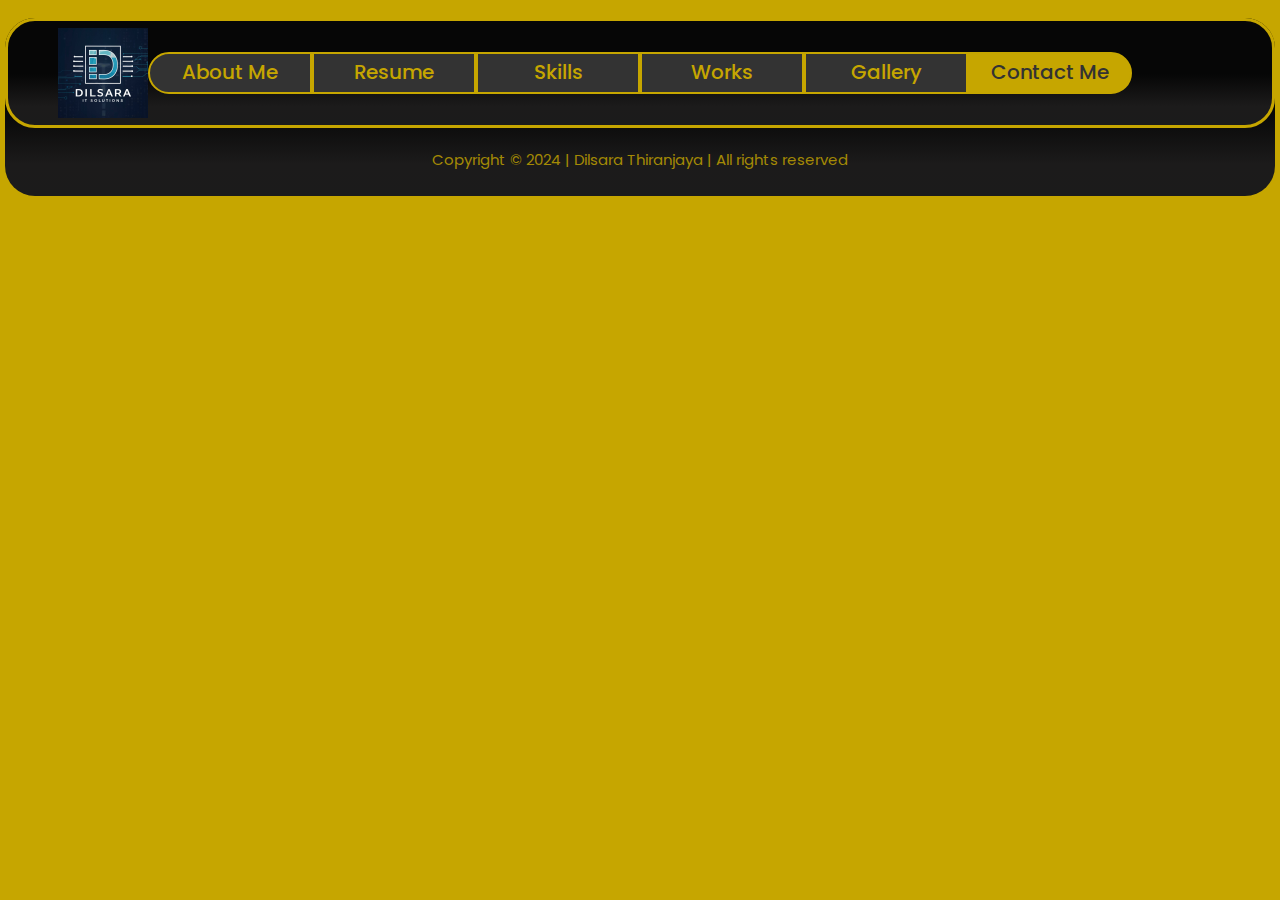
==== pages/contact-me.html @ de801119 "Initial commit" ====
<!DOCTYPE html>
<html lang="en">
<head>
    <meta charset="UTF-8">
    <meta name="viewport" content="width=device-width, initial-scale=1.0">
    <title>Dilsara Thiranjaya</title>
    <link rel="icon" href="/assets/images/Logo.jpeg">
    <link rel="stylesheet" href="/assets/css/contact-me.css">
    <link rel="preconnect" href="https://fonts.googleapis.com">
    <link rel="preconnect" href="https://fonts.gstatic.com" crossorigin>
    <link
        href="https://fonts.googleapis.com/css2?family=Poppins:ital,wght@0,100;0,200;0,300;0,400;0,500;0,600;0,700;0,800;0,900;1,100;1,200;1,300;1,400;1,500;1,600;1,700;1,800;1,900&display=swap"
        rel="stylesheet">
</head>
<body class="background">
    <div class="content-bg">
        <header class="header-box">
            <img id="header-logo" src="/assets/images/Logo.jpeg" alt="Logo">
            <div class="navigation-box">
                <nav>
                    <ul class="menu">
                        <li><a class="left-menu-box" id="about-me" href="/pages/about-me.html">About Me</a></li>
                        <li><a class="middle-menu-box" id="resume" href="/pages/resume.html">Resume</a></li>
                        <li><a class="middle-menu-box" id="skills" href="/pages/skills.html">Skills</a></li>
                        <li><a class="middle-menu-box" id="works" href="/pages/works.html">Works</a></li>
                        <li><a class="middle-menu-box" id="gallery" href="/pages/gallery.html">Gallery</a></li>
                        <li><a class="right-menu-box" id="contact-me" href="#">Contact Me</a></li>
                    </ul>
                </nav>
            </div>
        </header>
        <main>

        </main>
        <footer class="footer-box">
            <p id="copyright">Copyright © 2024 | Dilsara Thiranjaya | All rights reserved</p>
        </footer>
    </div>
    
</body>
</html>
---- assets/css/contact-me.css ----
.background {
  background-color: #c6a600;
  margin: 0;
  padding: 18px 5px 5px 5px;
}

.content-bg {
  height: 100%;
  width: 100%;
  background: linear-gradient(
    to bottom,
    #060606 51%,
    #1c1b1b 82%,
    #1b1b1b 100%
  );
  border-radius: 30px;
  align-items: center;
  justify-content: center;
}

/* ------------------------------- Header ------------------------------- */

.header-box {
  height: 110px;
  width: 100%;
  background: linear-gradient(
    to bottom,
    #060606 51%,
    #1c1b1b 82%,
    #1b1b1b 100%
  );
  border: 3px solid #c6a600;
  box-sizing: border-box;
  border-radius: 30px;
  display: flex;
  align-items: center;
  justify-content: center;
}

#header-logo {
  height: 90px;
  width: 90px;
  padding-left: 50px;
}

.navigation-box {
  margin: 0 auto;
  padding-right: 140px;
}

.menu {
  display: flex;
  padding: 0;
}

.menu li {
  list-style: none;
  font-size: 20px;
}

.menu li a {
  display: inline-block;
  width: 120px;
  height: 17.5px;
  line-height: 17.5px;
  text-align: center;
  padding: 10px 20px;
  background-color: #333333;
  color: #c6a600;
  border: 2px solid #c6a600;
  font-family: "Poppins", sans-serif;
  font-weight: 500;
  text-decoration: none;
  transition: 0.3s ease-in-out;
}

.left-menu-box {
  border-radius: 30px 0px 0px 30px;
}

.right-menu-box {
  border-radius: 0px 30px 30px 0px;
}

.middle-menu-box {
  border-radius: 0px;
}

.menu li a:hover {
  background-color: #ecc502;
  color: #333333;
  border-color: #ecc502;
  box-shadow: #ecc502 0px 0px 10px;
}

#contact-me {
  background-color: #c6a600;
  color: #333333;
  border-color: #c6a600;
  cursor: default;
}

#contact-me:hover {
  background-color: #c6a600;
  color: #333333;
  border-color: #c6a600;
  box-shadow: none;
}

/* ------------------------------- Content ------------------------------- */

.content-box {
  height: 100%;
  width: 100%;
  border-radius: 30px 30px 30px 30px;
  margin-top: 20px;
}

hr {
  width: 95%;
  border: 2px solid #c6a600;
  border-radius: 30px;
  margin-top: 20px;
  margin-bottom: 20px;
}

/* ------------------------------- Footer ------------------------------- */

.footer-box {
  align-items: center;
  justify-content: center;
  margin: 20px;
  padding-bottom: 10px;
}

#copyright {
  font-family: "Poppins", sans-serif;
  font-weight: 400;
  font-size: 15px;
  opacity: 0.8;
  text-align: center;
  color: #c6a600;
}
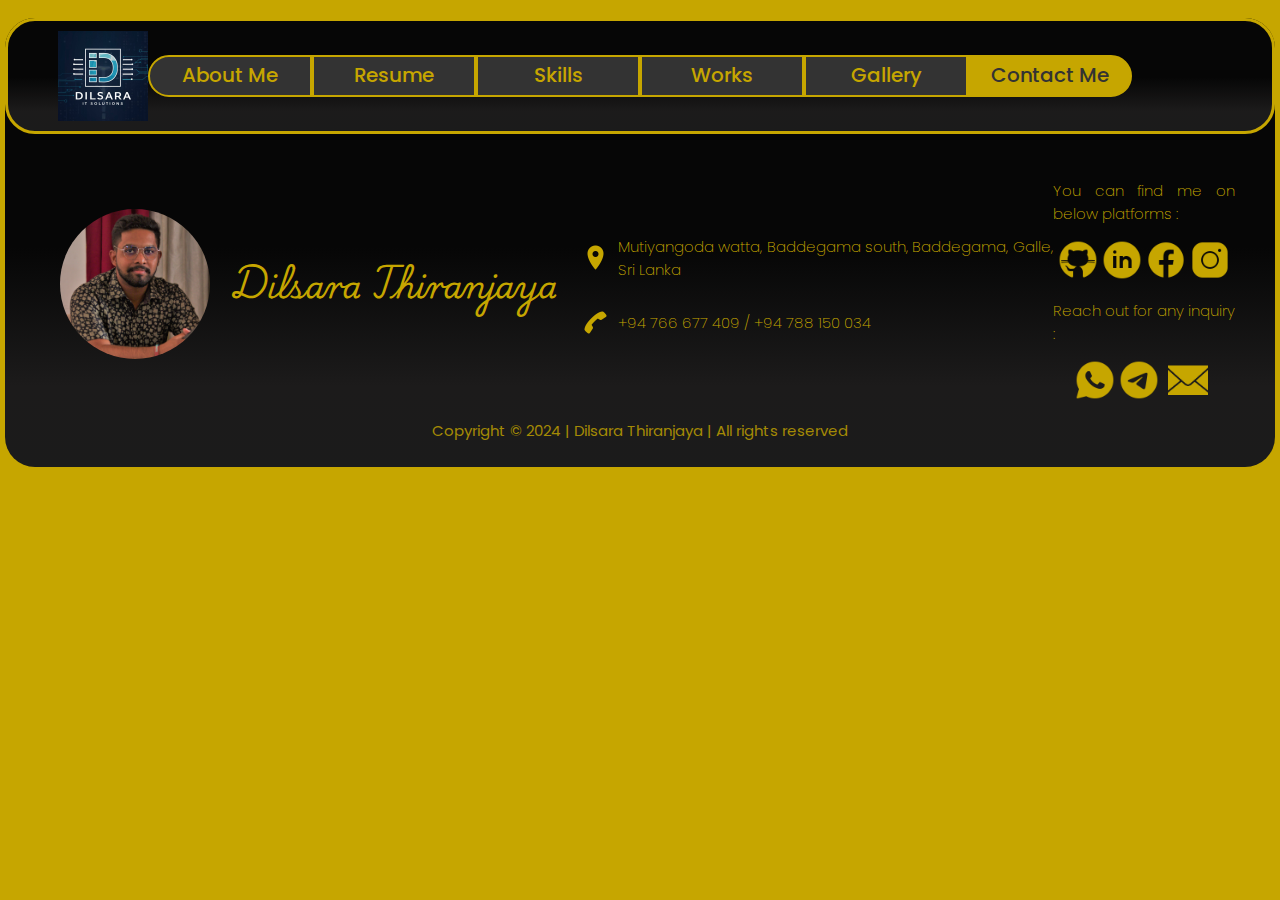
==== commit 0f0c303a: "Updated" ====
--- a/pages/contact-me.html
+++ b/pages/contact-me.html
@@ -1,5 +1,6 @@
 <!DOCTYPE html>
 <html lang="en">
+
 <head>
     <meta charset="UTF-8">
     <meta name="viewport" content="width=device-width, initial-scale=1.0">
@@ -11,7 +12,9 @@
     <link
         href="https://fonts.googleapis.com/css2?family=Poppins:ital,wght@0,100;0,200;0,300;0,400;0,500;0,600;0,700;0,800;0,900;1,100;1,200;1,300;1,400;1,500;1,600;1,700;1,800;1,900&display=swap"
         rel="stylesheet">
+    <link href="https://fonts.googleapis.com/css2?family=Playwrite+CU:wght@100..400&display=swap" rel="stylesheet">
 </head>
+
 <body class="background">
     <div class="content-bg">
         <header class="header-box">
@@ -33,9 +36,67 @@
 
         </main>
         <footer class="footer-box">
+            <div class="main-box">
+                <div class="left-side-box">
+                    <img id="footer-image" src="/assets/images/Profile-picture.png" alt="profile-image">
+                    <p id="footer-name">
+                        Dilsara Thiranjaya
+                    </p>
+                </div>
+                <div class="middle-box">
+                    <div class="contact-content">
+                        <img class="contact-icon" src="/assets/icons/Location-icon.png" alt="location" />
+                        <p class="contact-text">
+                            Mutiyangoda watta, Baddegama south, Baddegama, Galle, Sri Lanka
+                        </p>
+                    </div>
+                    <div class="contact-content">
+                        <img class="contact-icon" src="/assets/icons/Tel-icon.png" alt="tel" />
+                        <p class="contact-text">
+                            +94 766 677 409 / +94 788 150 034
+                        </p>
+                    </div>
+                </div>
+                <div class="right-side-box">
+                    <div class="social-media">
+                        <p id="follow-me-text">You can find me on below platforms :</p>
+                        <nav>
+                            <a href="https://github.com/DilsaraThiranjaya/" target="_blank">
+                                <img class="social-media-icon" src="/assets/icons/Github-icon.png" alt="github" />
+                            </a>
+                            <a href="https://www.linkedin.com/in/dilsara-thiranjaya-97b65128b/" target="_blank">
+                                <img class="social-media-icon" src="/assets/icons/LinkedIn-icon.png" alt="linkedin" />
+                            </a>
+                            <a href="https://web.facebook.com/dilsara.thiranjaya/" target="_blank">
+                                <img class="social-media-icon" src="/assets/icons/Facebook-icon.png" alt="facebook" />
+                            </a>
+                            </a>
+                            <a href="https://www.instagram.com/dilsarathiranjaya/" target="_blank">
+                                <img class="social-media-icon" src="/assets/icons/Instagram-icon.png" alt="instagram" />
+                            </a>
+                        </nav>
+                    </div>
+                    <div class="social-media">
+                        <p id="follow-me-text">Reach out for any inquiry :</p>
+                        <nav>
+                            <a href="https://wa.me/94766677409/" target="_blank">
+                                <img class="social-media-icon" src="/assets/icons/Whatsapp-icon.png" alt="whatsapp" />
+                            </a>
+                            <a href="https://t.me/dilsarathiranjaya/" target="_blank">
+                                <img class="social-media-icon" src="/assets/icons/Telegram-icon.png" alt="telegram" />
+                            </a>
+                            <a href="mailto:dilsarathiranjaya3@gmail.com/" target="_blank">
+                                <img id="email-icon" class="social-media-icon" src="/assets/icons/Email-icon.png"
+                                    alt="email" />
+                            </a>
+                        </nav>
+                    </div>
+                </div>
+            </div>
             <p id="copyright">Copyright © 2024 | Dilsara Thiranjaya | All rights reserved</p>
         </footer>
     </div>
-    
+
 </body>
+
 </html>--- a/assets/css/contact-me.css
+++ b/assets/css/contact-me.css
@@ -22,7 +22,6 @@
 
 .header-box {
   height: 110px;
-  width: 100%;
   background: linear-gradient(
     to bottom,
     #060606 51%,
@@ -30,7 +29,6 @@
     #1b1b1b 100%
   );
   border: 3px solid #c6a600;
-  box-sizing: border-box;
   border-radius: 30px;
   display: flex;
   align-items: center;
@@ -127,10 +125,12 @@
 /* ------------------------------- Footer ------------------------------- */
 
 .footer-box {
+  display: flex;
+  flex-direction: column;
   align-items: center;
   justify-content: center;
   margin: 20px;
-  padding-bottom: 10px;
+  padding: 10px 20px;
 }
 
 #copyright {
@@ -140,4 +140,96 @@
   opacity: 0.8;
   text-align: center;
   color: #c6a600;
-}+}
+
+.main-box {
+  display: flex;
+  width: 100%;
+  justify-content: space-between;
+  align-items: center;
+  padding: 0;
+}
+
+.left-side-box {
+  width: 550px;
+  display: flex;
+  justify-content: center;
+  align-items: center;
+  gap: 20px;
+}
+
+.middle-box {
+  width: 500px;
+}
+
+.right-side-box {
+  width: 190px;
+}
+
+.contact-content {
+  display: flex;
+  justify-content: flex-start;
+  align-items: center;
+}
+
+.contact-icon {
+  width: 25px;
+  height: 25px;
+  padding: 0px 10px;
+}
+
+.contact-text {
+  font-family: "Poppins", sans-serif;
+  font-weight: 200;
+  font-size: 15px;
+  text-align: justify;
+  color: #c6a600;
+}
+
+#footer-name {
+  font-family: "Playwrite CU", cursive;
+  font-weight: 600;
+  font-size: 30px;
+  color: #c6a600;
+}
+
+#footer-image {
+  width: 150px;
+  height: 150px;
+  border-radius: 180px;
+}
+
+#follow-me-text {
+  font-family: "Poppins", sans-serif;
+  font-weight: 200;
+  font-size: 15px;
+  text-align: justify;
+  color: #c6a600;
+  justify-self: flex-start;
+}
+
+.social-media {
+  width: 100%;
+  align-self: flex-end;
+  text-align: center;
+}
+
+.social-media-icon {
+  width: 40px;
+  height: 40px;
+}
+
+#email-icon {
+  height: 30px;
+  width: 40px;
+  padding: 5px;
+}
+
+.social-media a {
+  text-decoration: none;
+}
+
+.social-media-icon:hover {
+  transition: ease-in 0.3s;
+  transform: scale(1.2);
+}
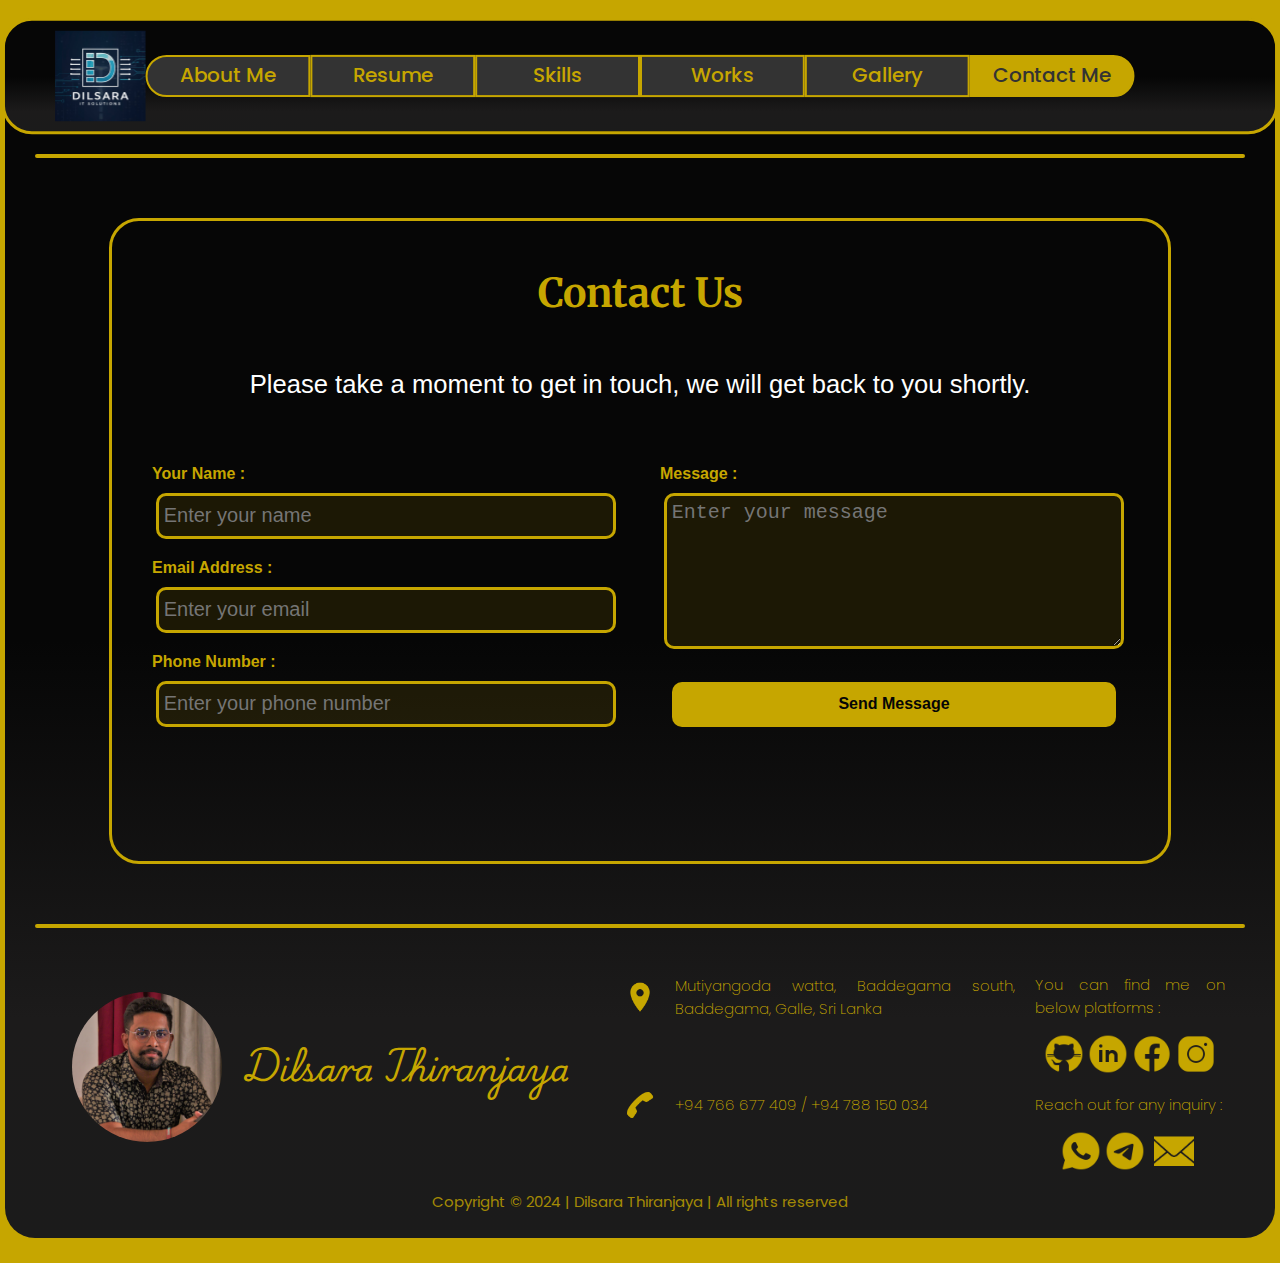
==== commit 1b864f3e: "Updated" ====
--- a/pages/contact-me.html
+++ b/pages/contact-me.html
@@ -12,6 +12,10 @@
     <link
         href="https://fonts.googleapis.com/css2?family=Poppins:ital,wght@0,100;0,200;0,300;0,400;0,500;0,600;0,700;0,800;0,900;1,100;1,200;1,300;1,400;1,500;1,600;1,700;1,800;1,900&display=swap"
         rel="stylesheet">
+    <link
+        href="https://fonts.googleapis.com/css2?family=Merriweather:ital,wght@0,300;0,400;0,700;0,900;1,300;1,400;1,700;1,900&display=swap"
+        rel="stylesheet">
+    <link href="https://fonts.googleapis.com/css2?family=Playwrite+CU:wght@100..400&display=swap" rel="stylesheet">
     <link href="https://fonts.googleapis.com/css2?family=Playwrite+CU:wght@100..400&display=swap" rel="stylesheet">
 </head>
 
@@ -33,7 +37,32 @@
             </div>
         </header>
         <main>
+            <hr>
+            <section>
+                <form action="#" method="post">
+                    <h1>Contact Us</h1>
+                    <p>Please take a moment to get in touch, we will get back to you shortly.</p>
 
+                    <div class="form-content">
+                        <div class="column">
+                            <label for="the-name">Your Name :</label>
+                            <input type="text" name="name" id="the-name" placeholder="Enter your name">
+
+                            <label for="the-email">Email Address :</label>
+                            <input type="email" name="email" id="the-email" placeholder="Enter your email">
+
+                            <label for="the-phone">Phone Number :</label>
+                            <input type="tel" name="phone" id="the-phone" placeholder="Enter your phone number">
+                        </div>
+                        <div class="column">
+                            <label for="the-message">Message :</label>
+                            <textarea name="message" id="the-message" placeholder="Enter your message"></textarea>
+                            <button type="submit">Send Message</button>
+                        </div>
+                    </div>
+                </form>
+            </section>
+            <hr>
         </main>
         <footer class="footer-box">
             <div class="main-box">
--- a/assets/css/contact-me.css
+++ b/assets/css/contact-me.css
@@ -1,3 +1,8 @@
+body {
+  margin: 0;
+  overflow-x: hidden;
+}
+
 .background {
   background-color: #c6a600;
   margin: 0;
@@ -21,6 +26,7 @@
 /* ------------------------------- Header ------------------------------- */
 
 .header-box {
+  scale: 1.005;
   height: 110px;
   background: linear-gradient(
     to bottom,
@@ -107,13 +113,6 @@
 
 /* ------------------------------- Content ------------------------------- */
 
-.content-box {
-  height: 100%;
-  width: 100%;
-  border-radius: 30px 30px 30px 30px;
-  margin-top: 20px;
-}
-
 hr {
   width: 95%;
   border: 2px solid #c6a600;
@@ -122,6 +121,106 @@
   margin-bottom: 20px;
 }
 
+form {
+  height: 600px;
+  width: 80%;
+  border: 3px solid #c6a600;
+  border-radius: 30px;
+  padding: 20px;
+  margin: 60px auto;
+  display: flex;
+  flex-direction: column;
+  align-items: center;
+  justify-content: center;
+}
+
+form > h1 {
+  font-family: "Merriweather", serif;
+  color: #c6a600;
+  font-size: 2.5rem;
+}
+
+form > p {
+  color: #ffffff;
+  font-size: 1.6rem;
+  font-family: "Nunito Sans", sans-serif;
+  font-style: normal;
+  font-weight: 400;
+  text-align: justify;
+}
+
+.form-content {
+  height: 100%;
+  width: 100%;
+  display: flex;
+}
+
+.column {
+  width: 50%;
+  margin: 20px;
+  display: flex;
+  flex-direction: column;
+  align-items: center;
+  justify-content: flex-start;
+}
+
+label {
+  display: block;
+  color: #c6a600;
+  margin: 20px 0px 10px 0px;
+  font-family: "Nunito Sans", sans-serif;
+  font-weight: 600;
+  align-self: flex-start;
+}
+
+input,
+textarea {
+  display: block;
+  height: 30px;
+  width: 95%;
+  padding: 5px;
+  font-size: 20px;
+  background-color: #c6a5001e;
+  border: 3px solid #c6a600;
+  border-radius: 10px;
+  resize: vertical;
+  color: #c6a600;
+}
+
+textarea {
+  height: 140px;
+}
+
+input:focus,
+input:hover,
+textarea:focus,
+textarea:hover {
+  background: rgba(255, 255, 255, 0.801);
+}
+
+.column button {
+  height: 45px;
+  width: 95%;
+  border: 0;
+  border-radius: 10px;
+  background-color: #c6a600;
+  color: #060606;
+  font-family: "Nunito Sans", sans-serif;
+  font-size: 1rem;
+  font-weight: 700;
+  margin: 33px 7px;
+  scale: 1;
+  transition: scale 0.2s ease-in-out;
+}
+
+.column button:hover {
+  border: 3px solid #ecc502;
+  background-color: #060606;
+  color: #ecc502;
+  box-shadow: #ecc502 0px 0px 10px;
+  scale: 1.02;
+}
+
 /* ------------------------------- Footer ------------------------------- */
 
 .footer-box {
@@ -159,22 +258,25 @@
 }
 
 .middle-box {
-  width: 500px;
+  width: 400px;
 }
 
 .right-side-box {
   width: 190px;
+  margin-right: 10px;
 }
 
 .contact-content {
   display: flex;
   justify-content: flex-start;
   align-items: center;
+  margin-bottom: 43px;
+  column-gap: 10px;
 }
 
 .contact-icon {
-  width: 25px;
-  height: 25px;
+  width: 30px;
+  height: 30px;
   padding: 0px 10px;
 }
 
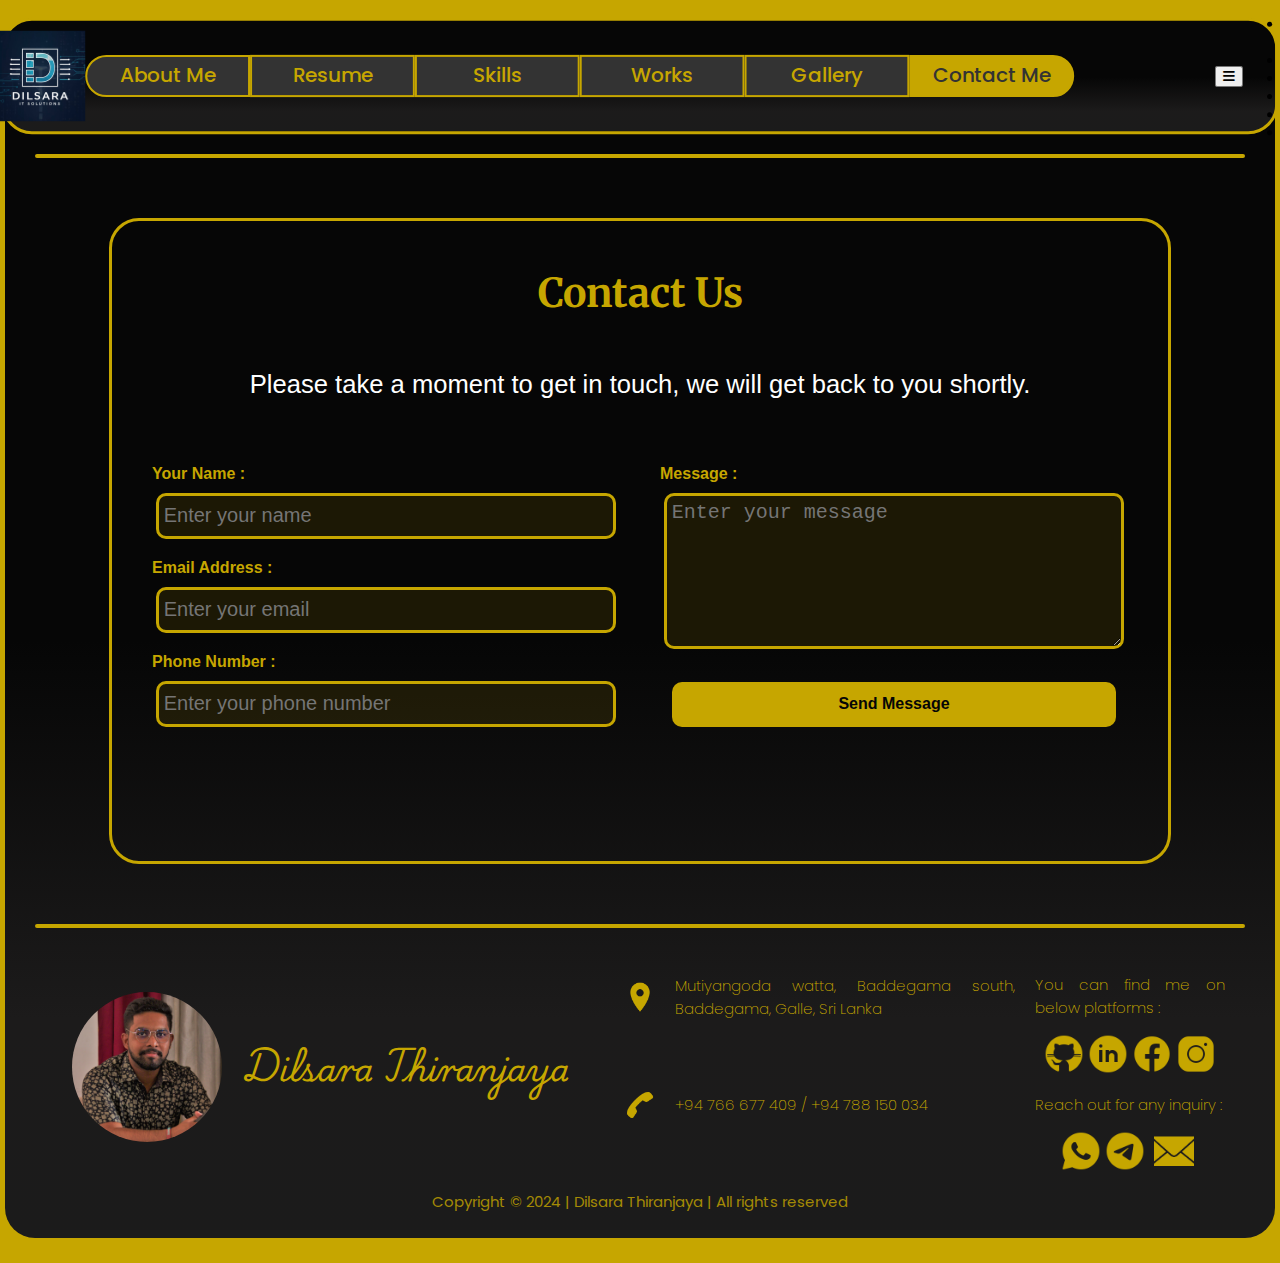
==== commit 07a03ae0: "Updated" ====
--- a/pages/contact-me.html
+++ b/pages/contact-me.html
@@ -7,6 +7,7 @@
     <title>Dilsara Thiranjaya</title>
     <link rel="icon" href="/assets/images/Logo.jpeg">
     <link rel="stylesheet" href="/assets/css/contact-me.css">
+    <link rel="stylesheet" href="https://cdnjs.cloudflare.com/ajax/libs/font-awesome/6.0.0-beta3/css/all.min.css" />
     <link rel="preconnect" href="https://fonts.googleapis.com">
     <link rel="preconnect" href="https://fonts.gstatic.com" crossorigin>
     <link
@@ -32,6 +33,26 @@
                         <li><a class="middle-menu-box" id="works" href="/pages/works.html">Works</a></li>
                         <li><a class="middle-menu-box" id="gallery" href="/pages/gallery.html">Gallery</a></li>
                         <li><a class="right-menu-box" id="contact-me" href="#">Contact Me</a></li>
+                    </ul>
+                </nav>
+            </div>
+            <button id="burger-btn">
+                <i id="burger" class="burger fa-solid fa-bars"></i>
+            </button>
+            <div id="menu-panel" class="menu-panel">
+                <nav>
+                    <button id="close-btn">
+                        <i id="close" class="close fa-solid fa-xmark"></i>
+                    </button>
+                </nav>
+                <nav class="side-manu-navigation">
+                    <ul class="side-menu">
+                        <li><a class="side-menu-item" href="/pages/about-me.html">About Me</a></li>
+                        <li><a class="side-menu-item" href="/pages/resume.html">Resume</a></li>
+                        <li><a class="side-menu-item" href="/pages/skills.html">Skills</a></li>
+                        <li><a class="side-menu-item" href="/pages/works.html">Works</a></li>
+                        <li><a class="side-menu-item" href="/pages/gallery.html">Gallery</a></li>
+                        <li><a class="side-menu-item" id="contact-me-side-menu" href="#">Contact Me</a></li>
                     </ul>
                 </nav>
             </div>
--- a/assets/css/contact-me.css
+++ b/assets/css/contact-me.css
@@ -335,3 +335,33 @@
   transition: ease-in 0.3s;
   transform: scale(1.2);
 }
+
+/* ------------------------------- Media Query ------------------------------- */
+
+@media screen and (min-width:1440px) {
+  
+}
+
+@media screen and (min-width:1024px) and (max-width:1439px) {
+  
+}
+
+@media screen and (min-width:768px) and (max-width:1023px) {
+  
+}
+
+@media screen and (min-width:425px) and (max-width:767px) {
+  
+}
+
+@media screen and (min-width:375px) and (max-width:424px) {
+  
+}
+
+@media screen and (min-width:320px) and (max-width:374px) {
+  
+}
+
+@media screen and (max-width:323px) {
+  
+}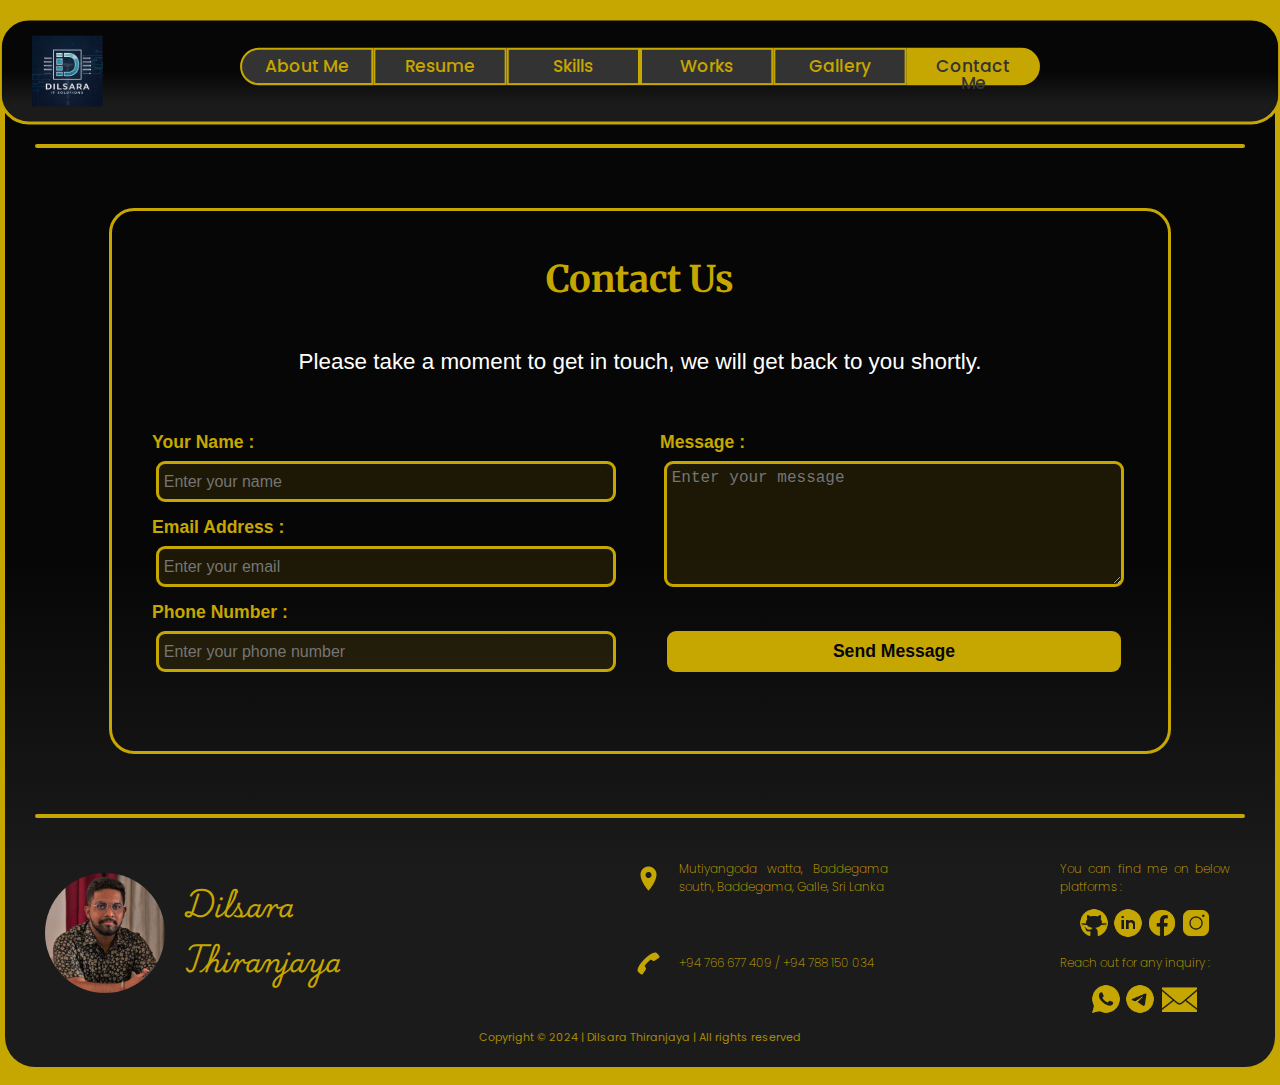
==== commit f512f621: "Updated" ====
--- a/pages/contact-me.html
+++ b/pages/contact-me.html
@@ -7,6 +7,7 @@
     <title>Dilsara Thiranjaya</title>
     <link rel="icon" href="/assets/images/Logo.jpeg">
     <link rel="stylesheet" href="/assets/css/contact-me.css">
+    <link rel="stylesheet" href="/assets/css/common.css">
     <link rel="stylesheet" href="https://cdnjs.cloudflare.com/ajax/libs/font-awesome/6.0.0-beta3/css/all.min.css" />
     <link rel="preconnect" href="https://fonts.googleapis.com">
     <link rel="preconnect" href="https://fonts.gstatic.com" crossorigin>
@@ -147,6 +148,19 @@
         </footer>
     </div>
 
+    <script>
+        const burger = document.getElementById("burger");
+        const menuPanel = document.getElementById("menu-panel");
+        const closeBtn = document.getElementById("close");
+
+        burger.addEventListener("click", () => {
+            menuPanel.classList.toggle("active");
+        });
+
+        closeBtn.addEventListener("click", () => {
+            menuPanel.classList.remove("active");
+        });
+    </script>
 </body>
 
 </html>--- a/assets/css/contact-me.css
+++ b/assets/css/contact-me.css
@@ -1,101 +1,4 @@
-body {
-  margin: 0;
-  overflow-x: hidden;
-}
-
-.background {
-  background-color: #c6a600;
-  margin: 0;
-  padding: 18px 5px 5px 5px;
-}
-
-.content-bg {
-  height: 100%;
-  width: 100%;
-  background: linear-gradient(
-    to bottom,
-    #060606 51%,
-    #1c1b1b 82%,
-    #1b1b1b 100%
-  );
-  border-radius: 30px;
-  align-items: center;
-  justify-content: center;
-}
-
 /* ------------------------------- Header ------------------------------- */
-
-.header-box {
-  scale: 1.005;
-  height: 110px;
-  background: linear-gradient(
-    to bottom,
-    #060606 51%,
-    #1c1b1b 82%,
-    #1b1b1b 100%
-  );
-  border: 3px solid #c6a600;
-  border-radius: 30px;
-  display: flex;
-  align-items: center;
-  justify-content: center;
-}
-
-#header-logo {
-  height: 90px;
-  width: 90px;
-  padding-left: 50px;
-}
-
-.navigation-box {
-  margin: 0 auto;
-  padding-right: 140px;
-}
-
-.menu {
-  display: flex;
-  padding: 0;
-}
-
-.menu li {
-  list-style: none;
-  font-size: 20px;
-}
-
-.menu li a {
-  display: inline-block;
-  width: 120px;
-  height: 17.5px;
-  line-height: 17.5px;
-  text-align: center;
-  padding: 10px 20px;
-  background-color: #333333;
-  color: #c6a600;
-  border: 2px solid #c6a600;
-  font-family: "Poppins", sans-serif;
-  font-weight: 500;
-  text-decoration: none;
-  transition: 0.3s ease-in-out;
-}
-
-.left-menu-box {
-  border-radius: 30px 0px 0px 30px;
-}
-
-.right-menu-box {
-  border-radius: 0px 30px 30px 0px;
-}
-
-.middle-menu-box {
-  border-radius: 0px;
-}
-
-.menu li a:hover {
-  background-color: #ecc502;
-  color: #333333;
-  border-color: #ecc502;
-  box-shadow: #ecc502 0px 0px 10px;
-}
 
 #contact-me {
   background-color: #c6a600;
@@ -111,15 +14,21 @@
   box-shadow: none;
 }
 
+/* ===== Side Menu ===== */
+
+#contact-me-side-menu {
+  color: #ecc502;
+  font-size: 20px;
+  font-weight: 600;
+}
+
+#contact-me-side-menu:hover {
+  text-decoration: none;
+  color: #ecc502;
+  cursor: default;
+}
+
 /* ------------------------------- Content ------------------------------- */
-
-hr {
-  width: 95%;
-  border: 2px solid #c6a600;
-  border-radius: 30px;
-  margin-top: 20px;
-  margin-bottom: 20px;
-}
 
 form {
   height: 600px;
@@ -168,6 +77,7 @@
   display: block;
   color: #c6a600;
   margin: 20px 0px 10px 0px;
+  font-size: 1.3rem;
   font-family: "Nunito Sans", sans-serif;
   font-weight: 600;
   align-self: flex-start;
@@ -179,7 +89,7 @@
   height: 30px;
   width: 95%;
   padding: 5px;
-  font-size: 20px;
+  font-size: 1.2rem;
   background-color: #c6a5001e;
   border: 3px solid #c6a600;
   border-radius: 10px;
@@ -199,16 +109,16 @@
 }
 
 .column button {
-  height: 45px;
-  width: 95%;
+  height: 46px;
+  width: 97%;
+  border-radius: 10px;
+  font-size: 1.3rem;
+  margin: 54px 7px 0px;
   border: 0;
-  border-radius: 10px;
   background-color: #c6a600;
   color: #060606;
   font-family: "Nunito Sans", sans-serif;
-  font-size: 1rem;
   font-weight: 700;
-  margin: 33px 7px;
   scale: 1;
   transition: scale 0.2s ease-in-out;
 }
@@ -221,147 +131,378 @@
   scale: 1.02;
 }
 
-/* ------------------------------- Footer ------------------------------- */
-
-.footer-box {
-  display: flex;
-  flex-direction: column;
-  align-items: center;
-  justify-content: center;
-  margin: 20px;
-  padding: 10px 20px;
-}
-
-#copyright {
-  font-family: "Poppins", sans-serif;
-  font-weight: 400;
-  font-size: 15px;
-  opacity: 0.8;
-  text-align: center;
-  color: #c6a600;
-}
-
-.main-box {
-  display: flex;
-  width: 100%;
-  justify-content: space-between;
-  align-items: center;
-  padding: 0;
-}
-
-.left-side-box {
-  width: 550px;
-  display: flex;
-  justify-content: center;
-  align-items: center;
-  gap: 20px;
-}
-
-.middle-box {
-  width: 400px;
-}
-
-.right-side-box {
-  width: 190px;
-  margin-right: 10px;
-}
-
-.contact-content {
-  display: flex;
-  justify-content: flex-start;
-  align-items: center;
-  margin-bottom: 43px;
-  column-gap: 10px;
-}
-
-.contact-icon {
-  width: 30px;
-  height: 30px;
-  padding: 0px 10px;
-}
-
-.contact-text {
-  font-family: "Poppins", sans-serif;
-  font-weight: 200;
-  font-size: 15px;
-  text-align: justify;
-  color: #c6a600;
-}
-
-#footer-name {
-  font-family: "Playwrite CU", cursive;
-  font-weight: 600;
-  font-size: 30px;
-  color: #c6a600;
-}
-
-#footer-image {
-  width: 150px;
-  height: 150px;
-  border-radius: 180px;
-}
-
-#follow-me-text {
-  font-family: "Poppins", sans-serif;
-  font-weight: 200;
-  font-size: 15px;
-  text-align: justify;
-  color: #c6a600;
-  justify-self: flex-start;
-}
-
-.social-media {
-  width: 100%;
-  align-self: flex-end;
-  text-align: center;
-}
-
-.social-media-icon {
-  width: 40px;
-  height: 40px;
-}
-
-#email-icon {
-  height: 30px;
-  width: 40px;
-  padding: 5px;
-}
-
-.social-media a {
-  text-decoration: none;
-}
-
-.social-media-icon:hover {
-  transition: ease-in 0.3s;
-  transform: scale(1.2);
-}
-
 /* ------------------------------- Media Query ------------------------------- */
 
-@media screen and (min-width:1440px) {
-  
-}
-
-@media screen and (min-width:1024px) and (max-width:1439px) {
-  
-}
-
-@media screen and (min-width:768px) and (max-width:1023px) {
-  
-}
-
-@media screen and (min-width:425px) and (max-width:767px) {
-  
-}
-
-@media screen and (min-width:375px) and (max-width:424px) {
-  
-}
-
-@media screen and (min-width:320px) and (max-width:374px) {
-  
-}
-
-@media screen and (max-width:323px) {
-  
-}+@media screen and (min-width: 1440px) {
+  /* ===== Content ===== */
+
+  form > h1 {
+    font-size: 2.5rem;
+  }
+
+  form > p {
+    font-size: 1.6rem;
+  }
+
+  label {
+    margin: 20px 0px 10px 0px;
+    font-size: 1.3rem;
+  }
+
+  textarea {
+    height: 130px;
+  }
+
+  .column button {
+    height: 46px;
+    width: 97%;
+    border-radius: 10px;
+    font-size: 1.3rem;
+    margin: 54px 7px 0px;
+  }
+}
+
+@media screen and (min-width: 1024px) and (max-width: 1439px) {
+  /* ===== Content ===== */
+
+  form {
+    height: 500px;
+    border-radius: 25px;
+    border-width: 3px;
+    padding: 20px;
+    margin: 60px auto;
+  }
+
+  form > h1 {
+    font-size: 2.3rem;
+  }
+
+  form > p {
+    font-size: 1.4rem;
+  }
+
+  label {
+    margin: 15px 0px 8px 0px;
+    font-size: 1.1rem;
+  }
+
+  input,
+  textarea {
+    height: 25px;
+    width: 95%;
+    padding: 5px;
+    font-size: 1rem;
+    border-width: 3px;
+    border-radius: 9px;
+  }
+
+  textarea {
+    height: 110px;
+  }
+
+  .column button {
+    height: 41px;
+    width: 97%;
+    border-radius: 9px;
+    font-size: 1.1rem;
+    margin: 44px 7px 0px;
+  }
+}
+
+@media screen and (min-width: 768px) and (max-width: 1023px) {
+  /* ===== Content ===== */
+
+  form {
+    height: 450px;
+    border-radius: 25px;
+    border-width: 2.5px;
+    padding: 15px;
+    margin: 40px auto;
+  }
+
+  form > h1 {
+    font-size: 2.2rem;
+    margin: 10px 0;
+  }
+
+  form > p {
+    font-size: 1.2rem;
+  }
+
+  label {
+    margin: 13px 0px 7px 0px;
+    font-size: 1rem;
+  }
+
+  input,
+  textarea {
+    height: 20px;
+    width: 95%;
+    padding: 5px;
+    font-size: 0.9rem;
+    border-width: 2.5px;
+    border-radius: 8px;
+  }
+
+  textarea {
+    height: 94px;
+  }
+
+  .column button {
+    height: 36px;
+    width: 97%;
+    border-radius: 8px;
+    font-size: 1rem;
+    margin: 38px 7px 0px;
+  }
+}
+
+@media screen and (min-width: 425px) and (max-width: 767px) {
+  /* ===== Content ===== */
+
+  form {
+    height: 580px;
+    border-radius: 20px;
+    border-width: 2px;
+    padding: 15px;
+    margin: 40px auto;
+  }
+
+  .form-content {
+    flex-direction: column;
+    align-items: center;
+  }
+
+  .column {
+    margin: 0;
+    width: 100%;
+  }
+
+  form > h1 {
+    font-size: 1.8rem;
+    margin: 10px 0;
+  }
+
+  form > p {
+    font-size: 1rem;
+  }
+
+  label {
+    margin: 13px 0px 7px 0px;
+    font-size: 0.9rem;
+  }
+
+  input,
+  textarea {
+    height: 20px;
+    width: 95%;
+    padding: 5px;
+    font-size: 0.8rem;
+    border-width: 2px;
+    border-radius: 7px;
+  }
+
+  textarea {
+    height: 94px;
+  }
+
+  .column button {
+    height: 36px;
+    width: 100%;
+    border-radius: 7px;
+    font-size: 0.9rem;
+    margin: 38px 7px 0px;
+  }
+}
+
+@media screen and (min-width: 375px) and (max-width: 424px) {
+  /* ===== Header ===== */
+
+  #contact-me-side-menu {
+    font-size: 18px;
+  }
+
+  /* ===== Content ===== */
+
+  form {
+    height: 560px;
+    border-radius: 20px;
+    border-width: 2px;
+    padding: 15px;
+    margin: 40px auto;
+  }
+
+  .form-content {
+    flex-direction: column;
+    align-items: center;
+  }
+
+  .column {
+    margin: 0;
+    width: 100%;
+  }
+
+  form > h1 {
+    font-size: 1.6rem;
+    margin: 10px 0;
+  }
+
+  form > p {
+    font-size: 0.9rem;
+  }
+
+  label {
+    margin: 13px 0px 7px 0px;
+    font-size: 0.8rem;
+  }
+
+  input,
+  textarea {
+    height: 20px;
+    width: 95%;
+    padding: 5px;
+    font-size: 0.7rem;
+    border-width: 2px;
+    border-radius: 6px;
+  }
+
+  textarea {
+    height: 94px;
+  }
+
+  .column button {
+    height: 36px;
+    width: 100%;
+    border-radius: 6px;
+    font-size: 0.8rem;
+    margin: 38px 7px 0px;
+  }
+}
+
+@media screen and (min-width: 320px) and (max-width: 374px) {
+  /* ===== Header ===== */
+
+  #contact-me-side-menu {
+    font-size: 16px;
+  }
+
+  /* ===== Content ===== */
+
+  form {
+    height: 540px;
+    border-radius: 20px;
+    border-width: 2px;
+    padding: 15px;
+    margin: 30px auto;
+  }
+
+  .form-content {
+    flex-direction: column;
+    align-items: center;
+  }
+
+  .column {
+    margin: 0;
+    width: 100%;
+  }
+
+  form > h1 {
+    font-size: 1.5rem;
+    margin: 8px 0;
+  }
+
+  form > p {
+    font-size: 0.9rem;
+  }
+
+  label {
+    margin: 13px 0px 7px 0px;
+    font-size: 0.8rem;
+  }
+
+  input,
+  textarea {
+    height: 18px;
+    width: 95%;
+    padding: 5px;
+    font-size: 0.7rem;
+    border-width: 2px;
+    border-radius: 6px;
+  }
+
+  textarea {
+    height: 90px;
+  }
+
+  .column button {
+    height: 32px;
+    width: 100%;
+    border-radius: 6px;
+    font-size: 0.8rem;
+    margin: 35px 7px 0px;
+  }
+}
+
+@media screen and (max-width: 319px) {
+  /* ===== Header ===== */
+
+  #contact-me-side-menu {
+    font-size: 16px;
+  }
+
+  /* ===== Content ===== */
+
+  form {
+    height: 510px;
+    border-radius: 20px;
+    border-width: 2px;
+    padding: 10px;
+    margin: 20px auto;
+  }
+
+  .form-content {
+    flex-direction: column;
+    align-items: center;
+  }
+
+  .column {
+    margin: 0;
+    width: 100%;
+  }
+
+  form > h1 {
+    font-size: 1.4rem;
+    margin: 8px 0;
+  }
+
+  form > p {
+    font-size: 0.8rem;
+  }
+
+  label {
+    margin: 13px 0px 7px 0px;
+    font-size: 0.7rem;
+  }
+
+  input,
+  textarea {
+    height: 16px;
+    width: 95%;
+    padding: 5px;
+    font-size: 0.7rem;
+    border-width: 2px;
+    border-radius: 6px;
+  }
+
+  textarea {
+    height: 80px;
+  }
+
+  .column button {
+    height: 30px;
+    width: 100%;
+    border-radius: 6px;
+    font-size: 0.7rem;
+    margin: 32px 7px 0px;
+  }
+}
--- a/assets/css/common.css
+++ b/assets/css/common.css
@@ -0,0 +1,1094 @@
+body {
+  margin: 0;
+  overflow-x: hidden;
+}
+
+.background {
+  background-color: #c6a600;
+  margin: 0;
+  padding: 18px 5px 18px 5px;
+}
+
+.content-bg {
+  height: 100%;
+  width: 100%;
+  background: linear-gradient(
+    to bottom,
+    #060606 51%,
+    #1c1b1b 82%,
+    #1b1b1b 100%
+  );
+  border-radius: 30px;
+  align-items: center;
+  justify-content: center;
+}
+
+hr {
+  width: 95%;
+  border: 2px solid #c6a600;
+  border-radius: 30px;
+  margin-top: 20px;
+  margin-bottom: 20px;
+}
+
+/* ------------------------------- Header ------------------------------- */
+
+.header-box {
+  scale: 1.005;
+  height: 110px;
+  background: linear-gradient(
+    to bottom,
+    #060606 51%,
+    #1c1b1b 82%,
+    #1b1b1b 100%
+  );
+  border: 3px solid #c6a600;
+  border-radius: 30px;
+  display: flex;
+  align-items: center;
+  position: relative;
+  z-index: 10;
+}
+
+#header-logo {
+  height: 90px;
+  width: 90px;
+  padding-left: 50px;
+}
+
+.navigation-box {
+  margin: 0 auto;
+  position: absolute;
+  left: 50%;
+  transform: translateX(-50%);
+}
+
+.menu {
+  display: flex;
+  padding: 0;
+}
+
+.menu li {
+  list-style: none;
+  font-size: 20px;
+}
+
+.menu li a {
+  display: inline-block;
+  width: 120px;
+  height: 17.5px;
+  line-height: 17.5px;
+  text-align: center;
+  padding: 10px 20px;
+  background-color: #333333;
+  color: #c6a600;
+  border: 2px solid #c6a600;
+  font-family: "Poppins", sans-serif;
+  font-weight: 500;
+  text-decoration: none;
+  transition: 0.3s ease-in-out;
+}
+
+.left-menu-box {
+  border-radius: 30px 0px 0px 30px;
+}
+
+.right-menu-box {
+  border-radius: 0px 30px 30px 0px;
+}
+
+.middle-menu-box {
+  border-radius: 0px;
+}
+
+.menu li a:hover {
+  background-color: #ecc502;
+  color: #333333;
+  border-color: #ecc502;
+  box-shadow: #ecc502 0px 0px 10px;
+}
+
+/* ===== Side Menu ===== */
+
+.burger {
+  color: #c6a600;
+  font-size: 32px;
+  scale: 1;
+  transition: scale 0.2s ease-in-out;
+}
+
+#burger-btn {
+  right: 35px;
+  opacity: 0%;
+  background-color: transparent;
+  position: absolute;
+  border: 0;
+}
+
+.burger:hover {
+  cursor: pointer;
+  color: #ecc502;
+  scale: 1.1;
+}
+
+.menu-panel {
+  display: none;
+  height: 100vh;
+  width: 40vw;
+  background: linear-gradient(
+    to bottom,
+    #060606 51%,
+    #1c1b1b 82%,
+    #1b1b1b 100%
+  );
+  outline: 3px solid #c6a600;
+  border-radius: 30px;
+  position: fixed;
+  top: 0%;
+  right: -100%;
+  transition: right 0.5s ease;
+}
+
+.side-manu-navigation ul {
+  display: flex;
+  flex-direction: column;
+  row-gap: 20px;
+  margin-top: 150px;
+}
+
+.side-manu-navigation ul li a {
+  font-size: 18px;
+  color: #c6a600;
+  font-family: "Poppins", sans-serif;
+  font-weight: 500;
+  list-style: none;
+  text-decoration: none;
+}
+
+.side-menu-item:hover {
+  text-decoration: underline;
+  color: #ecc502;
+  cursor: pointer;
+}
+
+.close {
+  color: #c6a600;
+  font-size: 28px;
+  margin: 15px;
+  rotate: 0deg;
+  transition: rotate 0.2s ease-in-out;
+}
+
+#close-btn {
+  right: 0%;
+  background-color: transparent;
+  position: absolute;
+  border: 0;
+}
+
+.close:hover {
+  cursor: pointer;
+  color: #ecc502;
+  rotate: 90deg;
+}
+
+/* ------------------------------- Footer ------------------------------- */
+
+.footer-box {
+  display: flex;
+  flex-direction: column;
+  align-items: center;
+  justify-content: center;
+  margin: 20px 20px 0px 20px;
+  padding: 10px 20px;
+}
+
+#copyright {
+  font-family: "Poppins", sans-serif;
+  font-weight: 400;
+  font-size: 15px;
+  opacity: 0.8;
+  text-align: center;
+  color: #c6a600;
+}
+
+.main-box {
+  display: flex;
+  width: 100%;
+  justify-content: space-between;
+  align-items: center;
+  padding: 0;
+}
+
+.left-side-box {
+  width: 550px;
+  display: flex;
+  justify-content: center;
+  align-items: center;
+  gap: 20px;
+}
+
+.middle-box {
+  width: 400px;
+}
+
+.right-side-box {
+  width: 190px;
+  margin-right: 10px;
+}
+
+.contact-content {
+  display: flex;
+  justify-content: flex-start;
+  align-items: center;
+  margin-bottom: 44px;
+  column-gap: 10px;
+}
+
+.contact-icon {
+  width: 30px;
+  height: 30px;
+  padding: 0px 10px;
+}
+
+.contact-text {
+  font-family: "Poppins", sans-serif;
+  font-weight: 200;
+  font-size: 15px;
+  text-align: justify;
+  color: #c6a600;
+}
+
+#footer-name {
+  font-family: "Playwrite CU", cursive;
+  font-weight: 600;
+  font-size: 30px;
+  color: #c6a600;
+}
+
+#footer-image {
+  width: 150px;
+  height: 150px;
+  border-radius: 180px;
+}
+
+#follow-me-text {
+  font-family: "Poppins", sans-serif;
+  font-weight: 200;
+  font-size: 15px;
+  text-align: justify;
+  color: #c6a600;
+  justify-self: flex-start;
+}
+
+.social-media {
+  width: 100%;
+  align-self: flex-end;
+  text-align: center;
+}
+
+.social-media-icon {
+  width: 40px;
+  height: 40px;
+}
+
+#email-icon {
+  height: 30px;
+  width: 40px;
+  padding: 5px;
+}
+
+.social-media a {
+  text-decoration: none;
+}
+
+.social-media-icon:hover {
+  transition: ease-in 0.3s;
+  transform: scale(1.2);
+}
+
+/* ------------------------------- Media Query ------------------------------- */
+
+@media screen and (min-width: 1440px) {
+  /* ===== Header ===== */
+
+  .header-box {
+    scale: 1.005;
+    height: 110px;
+  }
+
+  #header-logo {
+    height: 90px;
+    width: 90px;
+    padding-left: 50px;
+  }
+
+  .menu li {
+    font-size: 20px;
+  }
+
+  .menu li a {
+    width: 120px;
+    height: 17.5px;
+    line-height: 17.5px;
+    padding: 10px 20px;
+  }
+
+  /* ===== Footer ===== */
+
+  #copyright {
+    font-size: 15px;
+  }
+
+  .left-side-box {
+    width: 550px;
+    gap: 20px;
+  }
+
+  .middle-box {
+    width: 400px;
+  }
+
+  .contact-content {
+    margin-bottom: 44px;
+  }
+
+  .right-side-box {
+    width: 190px;
+    margin-right: 10px;
+  }
+
+  .contact-icon {
+    width: 30px;
+    height: 30px;
+    padding: 0px 10px;
+  }
+
+  .contact-text {
+    font-size: 15px;
+  }
+
+  #footer-name {
+    font-size: 30px;
+  }
+
+  #footer-image {
+    width: 150px;
+    height: 150px;
+  }
+
+  #follow-me-text {
+    font-size: 15px;
+  }
+
+  .social-media-icon {
+    width: 40px;
+    height: 40px;
+  }
+
+  #email-icon {
+    height: 30px;
+    width: 40px;
+    padding: 5px;
+  }
+}
+
+@media screen and (min-width: 1024px) and (max-width: 1439px) {
+  /* ===== Header ===== */
+
+  .header-box {
+    scale: 1.01;
+    height: 100px;
+  }
+
+  #header-logo {
+    height: 70px;
+    width: 70px;
+    padding-left: 30px;
+  }
+
+  .menu li {
+    font-size: 17px;
+  }
+
+  .menu li a {
+    width: 100px;
+    height: 16.5px;
+    line-height: 16.5px;
+    padding: 8px 14px;
+  }
+
+  /* ===== Footer ===== */
+
+  #copyright {
+    font-size: 11px;
+  }
+
+  .left-side-box {
+    width: 410px;
+    gap: 18px;
+  }
+
+  .middle-box {
+    width: 260px;
+  }
+
+  .contact-content {
+    margin-bottom: 34px;
+  }
+
+  .right-side-box {
+    width: 170px;
+    margin-right: 5px;
+  }
+
+  .contact-icon {
+    width: 25px;
+    height: 25px;
+    padding: 0px 8px;
+  }
+
+  .contact-text {
+    font-size: 12px;
+  }
+
+  #footer-name {
+    font-size: 25px;
+  }
+
+  #footer-image {
+    width: 120px;
+    height: 120px;
+  }
+
+  #follow-me-text {
+    font-size: 12px;
+  }
+
+  .social-media-icon {
+    width: 30px;
+    height: 30px;
+  }
+
+  #email-icon {
+    height: 25px;
+    width: 35px;
+    padding: 2.5px;
+  }
+}
+
+@media screen and (min-width: 768px) and (max-width: 1023px) {
+  .background {
+    padding: 15px 4px 15px 4px;
+  }
+
+  /* ===== Header ===== */
+
+  .header-box {
+    scale: 1.01;
+    height: 90px;
+  }
+
+  #header-logo {
+    height: 50px;
+    width: 50px;
+    padding-left: 25px;
+  }
+
+  .menu li {
+    font-size: 11px;
+  }
+
+  .menu li a {
+    width: 70px;
+    height: 14.5px;
+    line-height: 14.5px;
+    padding: 6px 12px;
+  }
+
+  /* ===== Content ===== */
+
+  hr {
+    border-width: 1px;
+    margin-top: 15px;
+    margin-bottom: 15px;
+  }
+
+  /* ===== Footer ===== */
+
+  .footer-box {
+    margin: 10px;
+    padding: 10px 15px;
+  }
+
+  #copyright {
+    font-size: 10px;
+  }
+
+  .left-side-box {
+    width: 350px;
+    gap: 18px;
+  }
+
+  .middle-box {
+    width: 180px;
+  }
+
+  .contact-content {
+    margin-bottom: 24px;
+  }
+
+  .right-side-box {
+    width: 105px;
+    margin-right: 3px;
+  }
+
+  .contact-icon {
+    width: 15px;
+    height: 15px;
+    padding: 0px 8px;
+  }
+
+  .contact-text {
+    font-size: 8px;
+  }
+
+  #footer-name {
+    font-size: 20px;
+  }
+
+  #footer-image {
+    width: 100px;
+    height: 100px;
+  }
+
+  #follow-me-text {
+    font-size: 8px;
+  }
+
+  .social-media-icon {
+    width: 20px;
+    height: 20px;
+  }
+
+  #email-icon {
+    height: 15px;
+    width: 20px;
+    padding: 2.5px;
+  }
+}
+
+@media screen and (min-width: 425px) and (max-width: 767px) {
+  .background {
+    padding: 15px 3px 15px 3px;
+  }
+
+  /* ===== Header ===== */
+
+  .header-box {
+    scale: 1.015;
+    height: 70px;
+  }
+
+  #header-logo {
+    height: 50px;
+    width: 50px;
+    padding-left: 40px;
+  }
+
+  .navigation-box {
+    display: none;
+  }
+
+  .menu-panel.active {
+    display: block;
+    right: 0%;
+  }
+
+  #burger-btn {
+    opacity: 100%;
+  }
+
+  /* ===== Content ===== */
+
+  hr {
+    border-width: 1px;
+    margin-top: 15px;
+    margin-bottom: 15px;
+  }
+
+  /* ===== Footer ===== */
+
+  .footer-box {
+    margin: 10px;
+    padding: 10px 15px;
+  }
+
+  .main-box {
+    flex-direction: column;
+  }
+
+  #copyright {
+    font-size: 8px;
+  }
+
+  .left-side-box {
+    width: 100%;
+    gap: 10px;
+  }
+
+  .middle-box {
+    width: 100%;
+    margin: 20px 0px;
+  }
+
+  .contact-content {
+    margin: 5px 10px;
+  }
+
+  .right-side-box {
+    width: 100%;
+    margin-bottom: 10px;
+  }
+
+  .contact-icon {
+    width: 15px;
+    height: 15px;
+  }
+
+  .contact-text {
+    font-size: 10px;
+  }
+
+  #footer-name {
+    font-size: 18px;
+  }
+
+  #footer-image {
+    width: 70px;
+    height: 70px;
+  }
+
+  #follow-me-text {
+    font-size: 10px;
+    text-align: center;
+  }
+
+  .social-media-icon {
+    width: 20px;
+    height: 20px;
+  }
+
+  #email-icon {
+    height: 15px;
+    width: 20px;
+    padding: 2.5px;
+  }
+}
+
+@media screen and (min-width: 375px) and (max-width: 424px) {
+  .background {
+    padding: 10px 3px 10px 3px;
+  }
+
+  /* ===== Header ===== */
+
+  .header-box {
+    scale: 1.02;
+    height: 60px;
+    border-radius: 20px;
+  }
+
+  #header-logo {
+    height: 40px;
+    width: 40px;
+    padding-left: 30px;
+  }
+
+  .navigation-box {
+    display: none;
+  }
+
+  .menu-panel {
+    border-radius: 20px;
+  }
+
+  .menu-panel.active {
+    display: block;
+    right: 0%;
+  }
+
+  #burger-btn {
+    opacity: 100%;
+    right: 30px;
+  }
+
+  .burger {
+    font-size: 30px;
+  }
+
+  .side-menu {
+    padding: 0px 0px 0px 20px;
+  }
+
+  .side-manu-navigation ul {
+    row-gap: 10px;
+    margin-top: 120px;
+  }
+
+  .side-manu-navigation ul li a {
+    font-size: 15px;
+  }
+
+  .close {
+    font-size: 25px;
+  }
+
+  /* ===== Content ===== */
+
+  hr {
+    border-width: 1px;
+    margin-top: 15px;
+    margin-bottom: 15px;
+  }
+
+  /* ===== Footer ===== */
+
+  .footer-box {
+    margin: 8px;
+    padding: 10px 15px;
+  }
+
+  .main-box {
+    flex-direction: column;
+  }
+
+  #copyright {
+    font-size: 7px;
+  }
+
+  .left-side-box {
+    width: 100%;
+    gap: 8px;
+  }
+
+  .middle-box {
+    width: 100%;
+    margin: 20px 0px;
+  }
+
+  .contact-content {
+    margin: 5px 10px;
+  }
+
+  .right-side-box {
+    width: 100%;
+    margin-bottom: 10px;
+  }
+
+  .contact-icon {
+    width: 15px;
+    height: 15px;
+  }
+
+  .contact-text {
+    font-size: 9px;
+  }
+
+  #footer-name {
+    font-size: 15px;
+  }
+
+  #footer-image {
+    width: 70px;
+    height: 70px;
+  }
+
+  #follow-me-text {
+    font-size: 9px;
+    text-align: center;
+  }
+
+  .social-media-icon {
+    width: 20px;
+    height: 20px;
+  }
+
+  #email-icon {
+    height: 15px;
+    width: 20px;
+    padding: 2.5px;
+  }
+}
+
+@media screen and (min-width: 320px) and (max-width: 374px) {
+  .background {
+    padding: 5px 2px 5px 2px;
+  }
+
+  /* ===== Header ===== */
+
+  .header-box {
+    scale: 1.022;
+    height: 50px;
+    border-radius: 20px;
+    border-width: 3px;
+  }
+
+  #header-logo {
+    height: 40px;
+    width: 40px;
+    padding-left: 20px;
+  }
+
+  .navigation-box {
+    display: none;
+  }
+
+  .menu-panel {
+    border-radius: 20px;
+  }
+
+  .menu-panel.active {
+    display: block;
+    right: 0%;
+  }
+
+  #burger-btn {
+    opacity: 100%;
+    right: 20px;
+  }
+
+  .burger {
+    font-size: 28px;
+  }
+
+  .side-menu {
+    padding: 0px 0px 0px 20px;
+  }
+
+  .side-manu-navigation ul {
+    row-gap: 10px;
+    margin-top: 120px;
+  }
+
+  .side-manu-navigation ul li a {
+    font-size: 13px;
+  }
+
+  .close {
+    font-size: 23px;
+  }
+
+  /* ===== Content ===== */
+
+  hr {
+    border-width: 1px;
+    margin-top: 15px;
+    margin-bottom: 15px;
+  }
+
+  /* ===== Footer ===== */
+
+  .footer-box {
+    margin: 8px;
+    padding: 10px 15px;
+  }
+
+  .main-box {
+    flex-direction: column;
+  }
+
+  #copyright {
+    font-size: 7px;
+  }
+
+  .left-side-box {
+    width: 100%;
+    gap: 8px;
+  }
+
+  .middle-box {
+    width: 100%;
+    margin: 15px 0px;
+  }
+
+  .contact-content {
+    margin: 5px 10px;
+  }
+
+  .right-side-box {
+    width: 100%;
+    margin-bottom: 10px;
+  }
+
+  .contact-icon {
+    width: 15px;
+    height: 15px;
+  }
+
+  .contact-text {
+    font-size: 9px;
+  }
+
+  #footer-name {
+    font-size: 15px;
+  }
+
+  #footer-image {
+    width: 70px;
+    height: 70px;
+  }
+
+  #follow-me-text {
+    font-size: 9px;
+    text-align: center;
+  }
+
+  .social-media-icon {
+    width: 20px;
+    height: 20px;
+  }
+
+  #email-icon {
+    height: 15px;
+    width: 20px;
+    padding: 2.5px;
+  }
+}
+
+@media screen and (max-width: 319px) {
+  .background {
+    padding: 5px 2px 5px 2px;
+  }
+
+  /* ===== Header ===== */
+
+  .header-box {
+    scale: 1.022;
+    height: 50px;
+    border-radius: 20px;
+    border-width: 2px;
+  }
+
+  #header-logo {
+    height: 40px;
+    width: 40px;
+    padding-left: 20px;
+  }
+
+  .navigation-box {
+    display: none;
+  }
+
+  .menu-panel {
+    border-radius: 20px;
+  }
+
+  .menu-panel.active {
+    right: 0%;
+    display: block;
+  }
+
+  #burger-btn {
+    opacity: 100%;
+    right: 20px;
+  }
+
+  .burger {
+    font-size: 28px;
+  }
+
+  .side-menu {
+    padding: 0px 0px 0px 20px;
+  }
+
+  .side-manu-navigation ul {
+    row-gap: 10px;
+    margin-top: 120px;
+  }
+
+  .side-manu-navigation ul li a {
+    font-size: 13px;
+  }
+
+  .close {
+    font-size: 23px;
+  }
+
+  /* ===== Content ===== */
+
+  hr {
+    border-width: 1px;
+    margin-top: 15px;
+    margin-bottom: 15px;
+  }
+
+  /* ===== Footer ===== */
+
+  .footer-box {
+    margin: 8px;
+    padding: 10px 15px;
+  }
+
+  .main-box {
+    flex-direction: column;
+  }
+
+  #copyright {
+    font-size: 7px;
+  }
+
+  .left-side-box {
+    width: 100%;
+    gap: 8px;
+  }
+
+  .middle-box {
+    width: 100%;
+    margin: 15px 0px;
+  }
+
+  .contact-content {
+    margin: 5px 10px;
+  }
+
+  .right-side-box {
+    width: 100%;
+    margin-bottom: 10px;
+  }
+
+  .contact-icon {
+    width: 15px;
+    height: 15px;
+  }
+
+  .contact-text {
+    font-size: 9px;
+  }
+
+  #footer-name {
+    font-size: 15px;
+  }
+
+  #footer-image {
+    width: 70px;
+    height: 70px;
+  }
+
+  #follow-me-text {
+    font-size: 9px;
+    text-align: center;
+  }
+
+  .social-media-icon {
+    width: 20px;
+    height: 20px;
+  }
+
+  #email-icon {
+    height: 15px;
+    width: 20px;
+    padding: 2.5px;
+  }
+}
